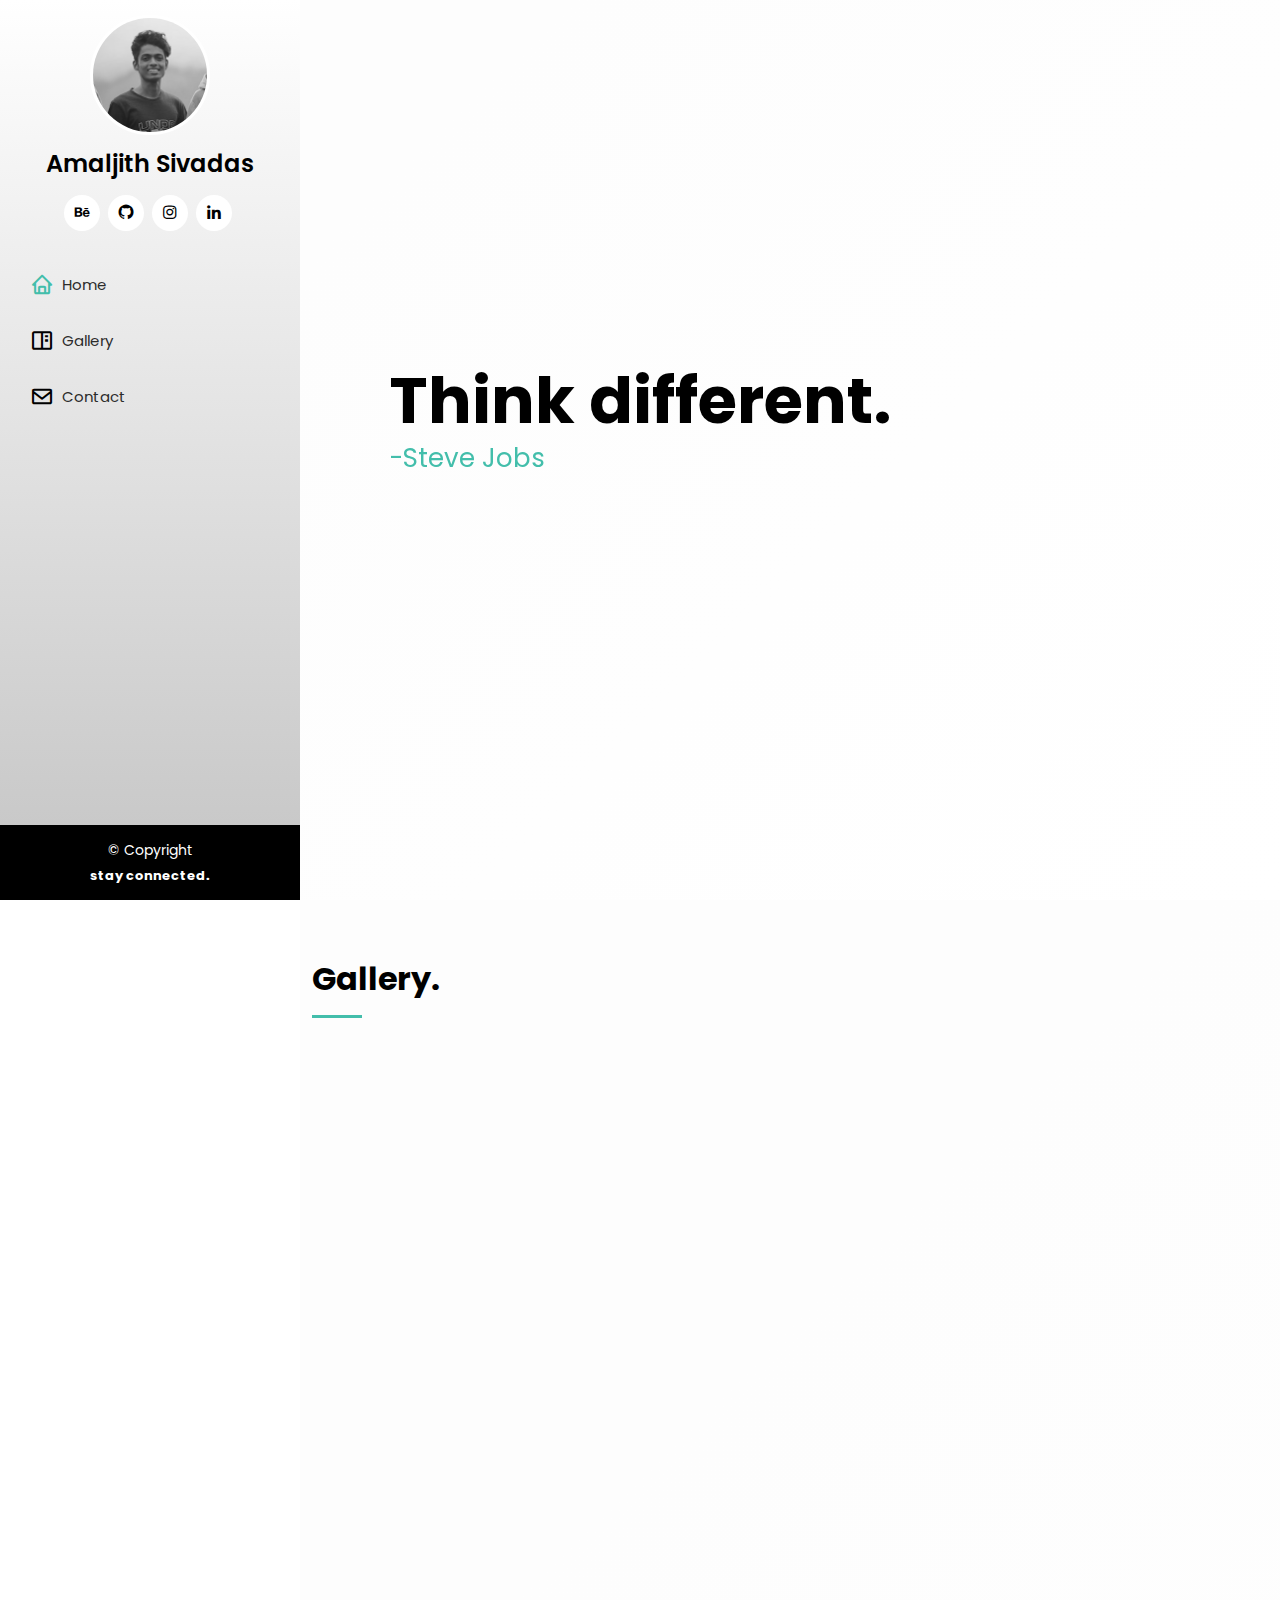
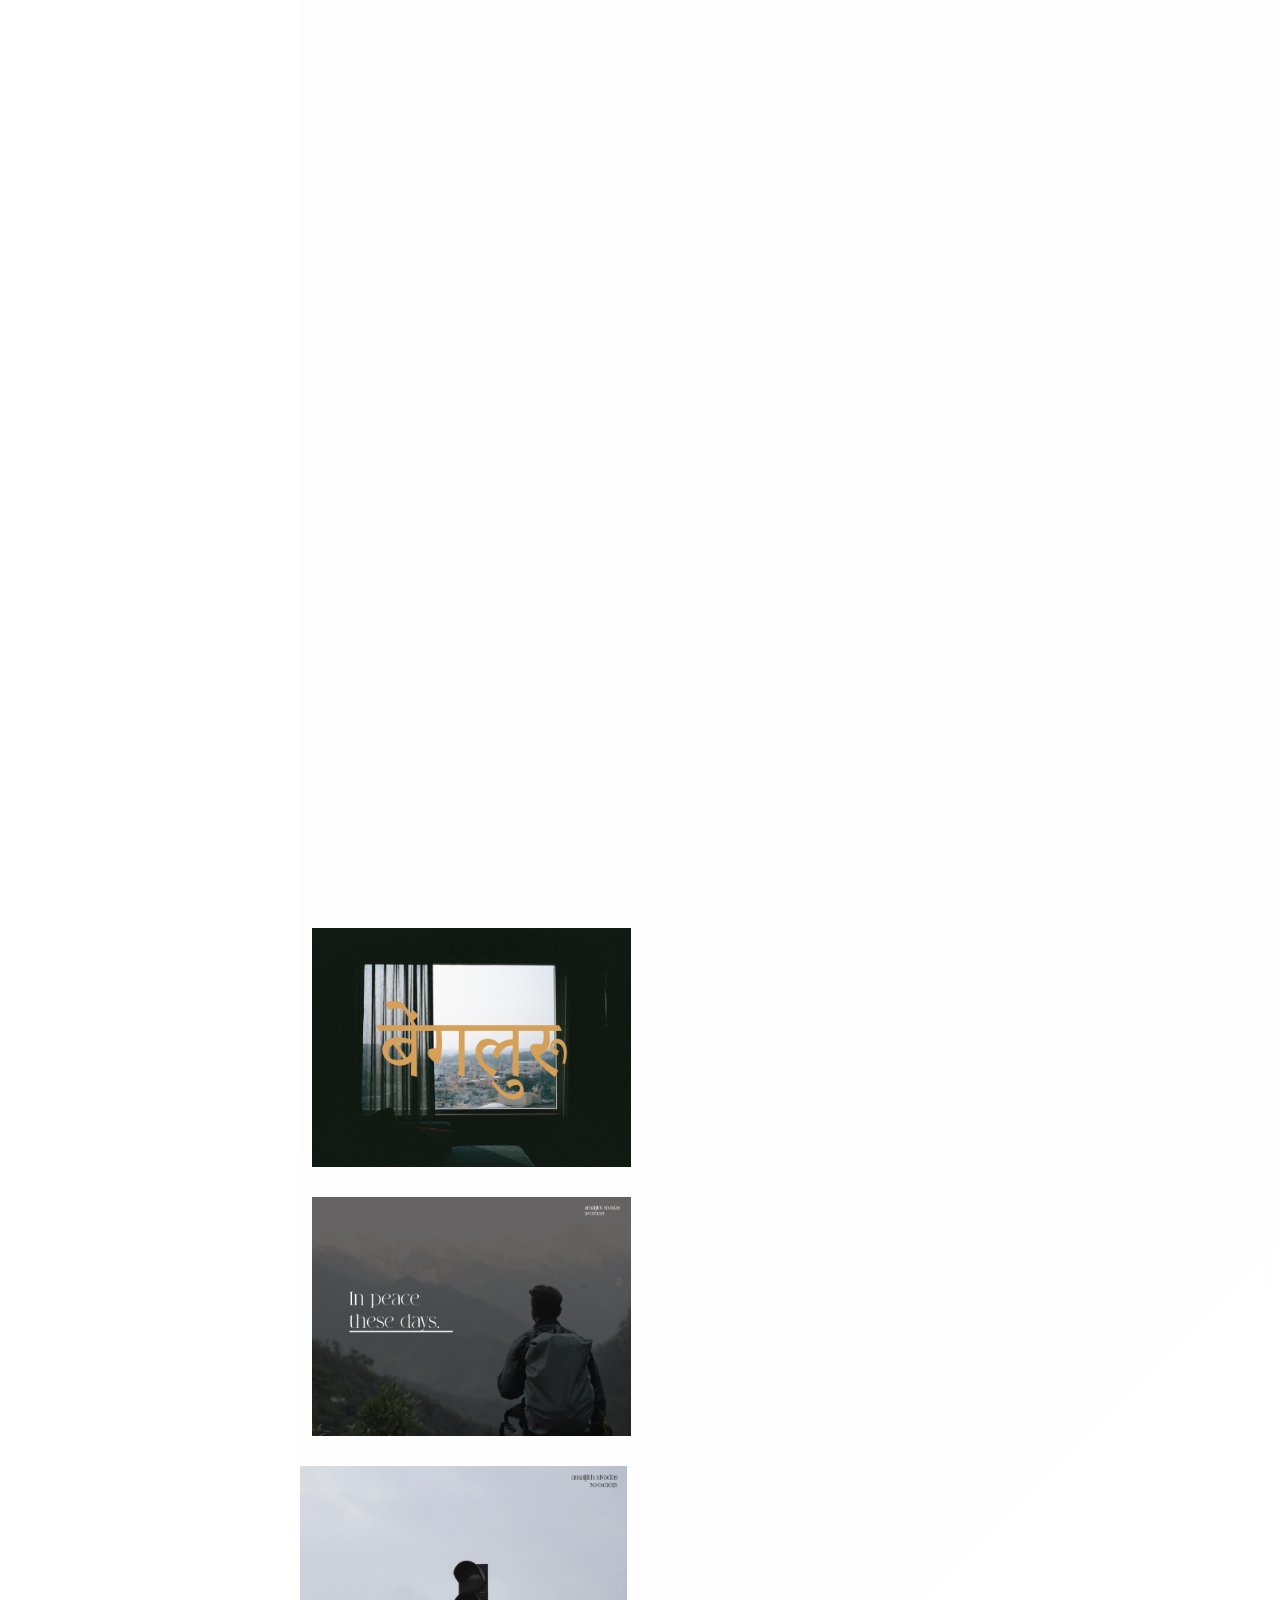
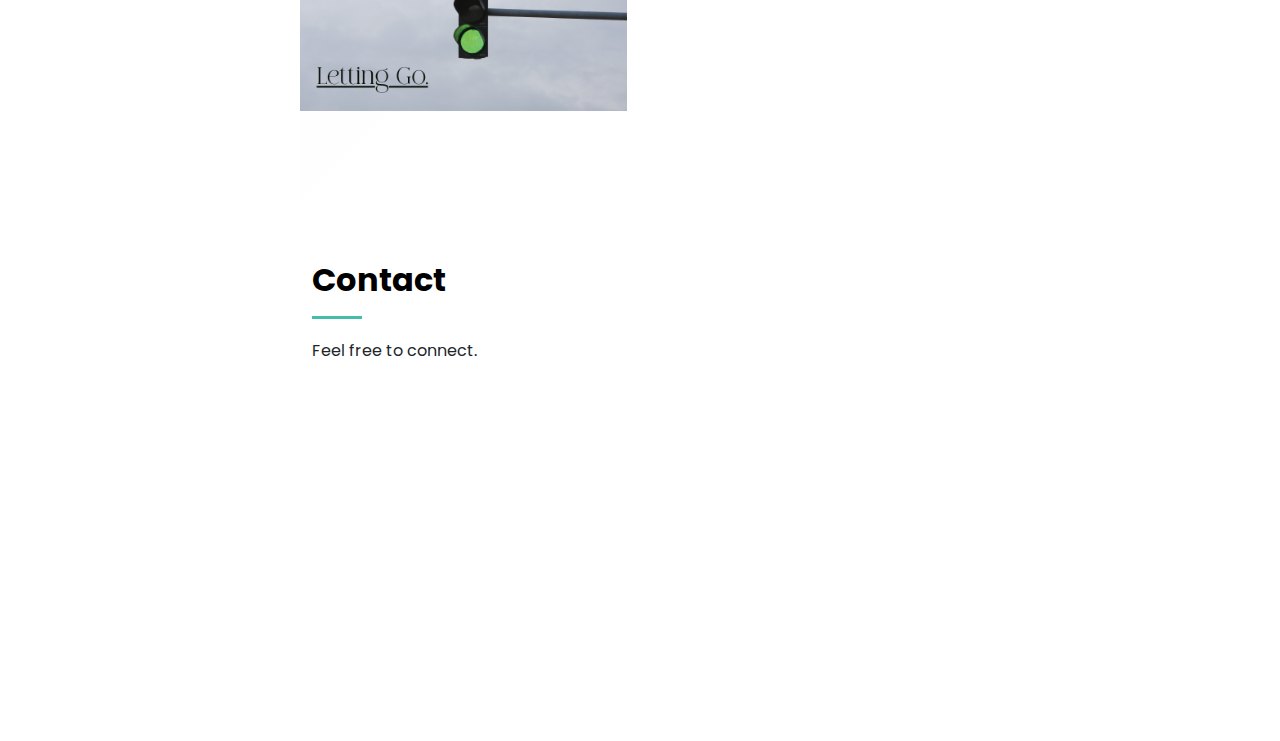
==== index.html @ 7b2445a6 "blog 3" ====
<!DOCTYPE html>
<html lang="en">

<head>
  <meta charset="utf-8">
  <meta content="width=device-width, initial-scale=1.0" name="viewport">

  <title>Amaljith sivadas-Online gallery</title>
  <meta content="" name="description">
  <meta content="" name="keywords">

  <!-- Favicons -->
  <link rel="shortcut icon" href="assets/img/favicon.png" type="image/x-icon">
  <link href="assets/img/favicon.png" rel="icon">
  <link href="assets/img/apple-touch-icon.png" rel="apple-touch-icon">
  <link rel="canonical" href="https://example.com/blog/first-blog" />
  <!-- Google Fonts -->
  <link href="https://fonts.googleapis.com/css?family=Open+Sans:300,300i,400,400i,600,600i,700,700i|Raleway:300,300i,400,400i,500,500i,600,600i,700,700i|Poppins:300,300i,400,400i,500,500i,600,600i,700,700i" rel="stylesheet">

  <!-- Vendor CSS Files -->
  <link href="assets/vendor/aos/aos.css" rel="stylesheet">
  <link href="assets/vendor/bootstrap/css/bootstrap.min.css" rel="stylesheet">
  <link href="assets/vendor/bootstrap-icons/bootstrap-icons.css" rel="stylesheet">
  <link href="assets/vendor/boxicons/css/boxicons.min.css" rel="stylesheet">
  <link href="assets/vendor/glightbox/css/glightbox.min.css" rel="stylesheet">
  <link href="assets/vendor/swiper/swiper-bundle.min.css" rel="stylesheet">

  <!-- Template Main CSS File -->
  <link href="assets/css/style.css" rel="stylesheet">

</head>

<body>

  <!-- ======= Mobile nav toggle button ======= -->
  <i class="bi bi-list mobile-nav-toggle d-xl-none"></i>

  <!-- ======= Header ======= -->
  <header id="header">
    <div class="d-flex flex-column">

      <div class="profile">
        <img src="assets/img/profile-img.jpg" alt="" class="img-fluid rounded-circle">
        <h1 class="text-light"><a href="index.html">Amaljith Sivadas</a></h1>
        <div class="social-links mt-3 text-center">
          <a href="https://www.behance.net/amaljithsivadas1" class="twitter"><i class="bx bxl-behance"></i></a>
          <a href="https://github.com/amaljithsivadas01" class="facebook"><i class="bx bxl-github"></i></a>
          <a href="https://instagram.com/amaljith.sivadas?igshid=YmMyMTA2M2Y=" class="instagram"><i class="bx bxl-instagram"></i></a>
          <a href="https://www.linkedin.com/in/amaljith-sivadas-126ab224b" class="linkedin"><i class="bx bxl-linkedin"></i></a>
        </div>
      </div>

      <nav id="navbar" class="nav-menu navbar">
        <ul>
          <li><a href="#hero" class="nav-link scrollto active"><i class="bx bx-home"></i> <span>Home</span></a></li>
          <li><a href="#portfolio" class="nav-link scrollto"><i class="bx bx-book-content"></i> <span>Gallery</span></a></li>
          <li><a href="#contact" class="nav-link scrollto"><i class="bx bx-envelope"></i> <span>Contact</span></a></li>
        </ul>
      </nav><!-- .nav-menu -->
    </div>
  </header><!-- End Header -->

  <!-- ======= Hero Section ======= -->
  <section id="hero" class="d-flex flex-column justify-content-center align-items-center">
    <div class="hero-container" data-aos="fade-in">
      <h1>Think different.</h1>
        <p>-Steve Jobs</p>
    </div>
  </section><!-- End Hero -->

  <main id="main">
<!-- ======= Portfolio Section ======= -->
    <section id="portfolio" class="portfolio section-bg">
      <div class="container">

        <div class="section-title">
          <h2>Gallery.</h2>
        </div>

        <div class="row" data-aos="fade-up">
          <div class="col-lg-12 d-flex justify-content-center">
            <ul id="portfolio-flters">
              <li data-filter="*" class="filter-active">all</li>
              <li data-filter=".filter-app">illustrations</li>
              <li data-filter=".filter-card">blogs</li>
              <li data-filter=".filter-web">others</li>
            </ul>
          </div>
        </div>

      

        <div class="row portfolio-container" data-aos="fade-up" data-aos-delay="100">

          <H6 class="col-lg-4 col-md-6 portfolio-item filter-app" data-aos="fade-up">ART WORKS.</H6>

          <div class="col-lg-4 col-md-6 portfolio-item filter-app">
            <div class="portfolio-wrap" title="Athira">
              <img src="assets/img/portfolio/Artboard 1.png"  class="img-fluid" alt="">
              <div class="portfolio-links">
                <a href="assets/img/portfolio/Artboard 1.png" data-gallery="portfolioGallery" class="portfolio-lightbox" title="Athira"><i class="bx bx-plus"></i></a>
                <a href="https://www.behance.net/gallery/171027061/Stroke-illustrations-Adobe-fresco" title="More Details"><i class="bx bxl-behance"></i></a>
              </div>
            </div>
          </div>

          <div class="col-lg-4 col-md-6 portfolio-item filter-app">
            <div class="portfolio-wrap" title="Anjali">
              <img src="assets/img/portfolio/Artboard 2.png" class="img-fluid" alt="">
              <div class="portfolio-links">
                <a href="assets/img/portfolio/Artboard 2.png" data-gallery="portfolioGallery" class="portfolio-lightbox" title="Anjali"><i class="bx bx-plus"></i></a>
                <a href="https://www.behance.net/gallery/171027061/Stroke-illustrations-Adobe-fresco" title="More Details"><i class="bx bxl-behance"></i></a>
              </div>
            </div>
          </div>

          <div class="col-lg-4 col-md-6 portfolio-item filter-app">
            <div class="portfolio-wrap" title="snowhite">
              <img src="assets/img/portfolio/Artboard 3.png" class="img-fluid" alt="">
              <div class="portfolio-links">
                <a href="assets/img/portfolio/Artboard 3.png" data-gallery="portfolioGallery" class="portfolio-lightbox" title="snowhite"><i class="bx bx-plus"></i></a>
                <a href="https://www.behance.net/gallery/171027061/Stroke-illustrations-Adobe-fresco" title="More Details"><i class="bx bxl-behance"></i></a>
              </div>
            </div>
          </div>

          <div class="col-lg-4 col-md-6 portfolio-item filter-app">
            <div class="portfolio-wrap" title="dancer">
              <img src="assets/img/portfolio/Artboard 4.png" class="img-fluid" alt="">
              <div class="portfolio-links">
                <a href="assets/img/portfolio/Artboard 4.png" data-gallery="portfolioGallery" class="portfolio-lightbox" title="dancer"><i class="bx bx-plus"></i></a>
                <a href="https://www.behance.net/gallery/171027061/Stroke-illustrations-Adobe-fresco" title="More Details"><i class="bx bxl-behance"></i></a>
              </div>
            </div>
          </div>

          <div class="col-lg-4 col-md-6 portfolio-item filter-app">
            <div class="portfolio-wrap" title="natyakala">
              <img src="assets/img/portfolio/Artboard 5.png" class="img-fluid" alt="">
              <div class="portfolio-links">
                <a href="assets/img/portfolio/Artboard 5.png" data-gallery="portfolioGallery" class="portfolio-lightbox" title="natyakala"><i class="bx bx-plus"></i></a>
                <a href="https://www.behance.net/gallery/171027061/Stroke-illustrations-Adobe-fresco" title="More Details"><i class="bx bxl-behance"></i></a>
              </div>
            </div>
          </div>

          <div class="col-lg-4 col-md-6 portfolio-item filter-app">
            <div class="portfolio-wrap" title="rapunzel">
              <img src="assets/img/portfolio/Artboard 6.png" class="img-fluid" alt="">
              <div class="portfolio-links">
                <a href="assets/img/portfolio/Artboard 6.png" data-gallery="portfolioGallery" class="portfolio-lightbox" title="rapunzel"><i class="bx bx-plus"></i></a>
                <a href="https://www.behance.net/gallery/171027061/Stroke-illustrations-Adobe-fresco" title="More Details"><i class="bx bxl-behance"></i></a>
              </div>
            </div>
          </div>

          <div class="col-lg-4 col-md-6 portfolio-item filter-app">
            <div class="portfolio-wrap" title="Amma">
              <img src="assets/img/portfolio/Artboard 7.png" class="img-fluid" alt="">
              <div class="portfolio-links">
                <a href="assets/img/portfolio/Artboard 7.png" data-gallery="portfolioGallery" class="portfolio-lightbox" title="Amma"><i class="bx bx-plus"></i></a>
                <a href="https://www.behance.net/gallery/171027061/Stroke-illustrations-Adobe-fresco" title="More Details"><i class="bx bxl-behance"></i></a>
              </div>
            </div>
          </div>

          <div class="col-lg-4 col-md-6 portfolio-item filter-app">
            <div class="portfolio-wrap" title="indhu">
              <img src="assets/img/portfolio/Artboard 8.png" class="img-fluid" alt="">
              <div class="portfolio-links">
                <a href="assets/img/portfolio/Artboard 8.png" data-gallery="portfolioGallery" class="portfolio-lightbox" title="indhu"><i class="bx bx-plus"></i></a>
                <a href="https://www.behance.net/gallery/171027061/Stroke-illustrations-Adobe-fresco" title="More Details"><i class="bx bxl-behance"></i></a>
              </div>
            </div>
          </div>

          <div class="col-lg-4 col-md-6 portfolio-item filter-app">
            <div class="portfolio-wrap" title="shradha">
              <img src="assets/img/portfolio/Artboard 9.png" class="img-fluid" alt="">
              <div class="portfolio-links">
                <a href="assets/img/portfolio/Artboard 9.png" data-gallery="portfolioGallery" class="portfolio-lightbox" title="shradha"><i class="bx bx-plus"></i></a>
                <a href="https://www.behance.net/gallery/171027061/Stroke-illustrations-Adobe-fresco" title="More Details"><i class="bx bxl-behance"></i></a>
              </div>
            </div>
          </div>

          <div class="col-lg-4 col-md-6 portfolio-item filter-app">
            <div class="portfolio-wrap" title="shyamala & hareendran">
              <img src="assets/img/portfolio/Artboard 10.png" class="img-fluid" alt="">
              <div class="portfolio-links">
                <a href="assets/img/portfolio/Artboard 10.png" data-gallery="portfolioGallery" class="portfolio-lightbox" title="shyamala & hareendran"><i class="bx bx-plus"></i></a>
                <a href="https://www.behance.net/gallery/171027061/Stroke-illustrations-Adobe-fresco" title="More Details"><i class="bx bxl-behance"></i></a>
              </div>
            </div>
          </div>

          <div class="col-lg-4 col-md-6 portfolio-item filter-app">
            <div class="portfolio-wrap"  title="Niharika">
              <img src="assets/img/portfolio/Artboard 11.png" class="img-fluid" alt="">
              <div class="portfolio-links">
                <a href="assets/img/portfolio/Artboard 11.png" data-gallery="portfolioGallery" class="portfolio-lightbox" title="Niharika"><i class="bx bx-plus"></i></a>
                <a href="https://www.behance.net/gallery/171027061/Stroke-illustrations-Adobe-fresco" title="More Details"><i class="bx bxl-behance"></i></a>
              </div>
            </div>
          </div>

          <div class="col-lg-4 col-md-6 portfolio-item filter-app">
            <div class="portfolio-wrap"  title="Krishnendhu">
              <img src="assets/img/portfolio/Artboard 12.png" class="img-fluid" alt="">
              <div class="portfolio-links">
                <a href="assets/img/portfolio/Artboard 12.png" data-gallery="portfolioGallery" class="portfolio-lightbox" title="Krishnendhu"><i class="bx bx-plus"></i></a>
                <a href="https://www.behance.net/gallery/171027061/Stroke-illustrations-Adobe-fresco" title="More Details"><i class="bx bxl-behance"></i></a>
              </div>
            </div>
          </div>


          <div class="col-lg-4 col-md-6 portfolio-item filter-app">
            <div class="portfolio-wrap" title="Athira">
              <img src="assets/img/portfolio/Artboard 13.png" class="img-fluid" alt="">
              <div class="portfolio-links">
                <a href="assets/img/portfolio/Artboard 13.png" data-gallery="portfolioGallery" class="portfolio-lightbox" title="Athira"><i class="bx bx-plus"></i></a>
                <a href="https://www.behance.net/gallery/171027061/Stroke-illustrations-Adobe-fresco" title="More Details"><i class="bx bxl-behance"></i></a>
              </div>
            </div>
          </div>

          <div class="col-lg-4 col-md-6 portfolio-item filter-app">
            <div class="portfolio-wrap" title="Elsa & olaf">
              <img src="assets/img/portfolio/Artboard 14.png" class="img-fluid" alt="">
              <div class="portfolio-links">
                <a href="assets/img/portfolio/Artboard 14.png" data-gallery="portfolioGallery" class="portfolio-lightbox" title="Elsa & olaf"><i class="bx bx-plus"></i></a>
                <a href="https://www.behance.net/gallery/171027061/Stroke-illustrations-Adobe-fresco" title="More Details"><i class="bx bxl-behance"></i></a>
              </div>
            </div>
          </div>

          <div class="col-lg-4 col-md-6 portfolio-item filter-app">
            <div class="portfolio-wrap" title="Dancer">
              <img src="assets/img/portfolio/Artboard 16.png" class="img-fluid" alt="">
              <div class="portfolio-links">
                <a href="assets/img/portfolio/Artboard 16.png" data-gallery="portfolioGallery" class="portfolio-lightbox" title="Dancer"><i class="bx bx-plus"></i></a>
                <a href="https://www.behance.net/gallery/171027061/Stroke-illustrations-Adobe-fresco" title="More Details"><i class="bx bxl-behance"></i></a>
              </div>
            </div>
          </div>
        </div>
        <H6 class="col-lg-4 col-md-6 portfolio-item filter-card"  data-aos="fade-up">BLOGS.</H6>
        <div class="col-lg-4 col-md-6 portfolio-item filter-card">
          <div class="portfolio-wrap" title="Bengaluru.">
            <img src="assets/img/blog thumbnail/bangalore blog.png" class="img-fluid" alt="">
            <div class="portfolio-links">
              <a href="assets/img/blog thumbnail/bangalore blog.png" data-gallery="portfolioGallery" class="portfolio-lightbox" title="Bengaluru."><i class="bx bx-plus"></i></a>
              <a href="./encrypted" title="More Details"><i class="bx bxl-book"></i>read</a>
            </div>
          </div>
        </div>

        <div class="col-lg-4 col-md-6 portfolio-item filter-card">
          <div class="portfolio-wrap" title="In peace these days.">
            <img src="assets/img/blog thumbnail/blog-2.png" class="img-fluid" alt="">
            <div class="portfolio-links">
              <a href="assets/img/blog thumbnail/blog-2.png" data-gallery="portfolioGallery" class="portfolio-lightbox" title="In peace these days."><i class="bx bx-plus"></i></a>
              <a href="./encrypted" title="More Details"><i class="bx bxl-book"></i>read</a>
            </div>
          </div>
        </div>

      </div>
      <div class="col-lg-4 col-md-6 portfolio-item filter-card">
        <div class="portfolio-wrap" title="Letting Go.">
          <img src="assets/img/blog thumbnail/BLOG 3.png" class="img-fluid" alt="">
          <div class="portfolio-links">
            <a href="assets/img/blog thumbnail/BLOG 3.png" data-gallery="portfolioGallery" class="portfolio-lightbox" title="Letting Go."><i class="bx bx-plus"></i></a>
            <a href="./encrypted" title="More Details"><i class="bx bxl-book"></i>read</a>
          </div>
        </div>
      </div>

    </div>
    </section><!-- End Portfolio Section -->


       
    <!-- ======= Resume Section ======= 
    <section id="resume" class="portfolio section-bg">
      <div class="container">

        <div class="section-title">
          <h2>Resume</h2>
          <div><p><span ></span><a title="download resume" href="assets/portfolio-resume .pdf" download="amaljith">Download</a></p></div>
    </section>End Resume Section -->

<!-- ======= Contact Section ======= -->
    <section id="contact" class="section-title">
      <div class="container">

        <div class="section-title">
          <h2>Contact</h2>
          <p>Feel free to connect.</p>
        </div>

        <div class="row" data-aos="fade-in">

          <div class="col-lg-5 d-flex align-items-stretch">
            <div class="info">
              <div class="address">
                <i class="bi bi-geo-alt  icon"></i>
                <h4>Location:</h4>
                <p>India</p>
              </div>

              <div class="email">
                <i class="bi bi-envelope icon"></i>
                <h4>Email:</h4>
               <p> <a href="mailto:info.amlostudios@gmail.com">info.amlostudios@gmail.com</a></p>
              </div>

              <div class="phone">
                <i class="bi bi-phone icon"></i>
                <h4>Call:</h4>
                <p><a href="tel:+91 7907326523">+91 7907326523</a></p>
              </div>
            </div>

          </div>

      </div>
    </section><!-- End Contact Section -->

  </main><!-- End #main -->

  <!-- ======= Footer ======= -->
  <footer id="footer">
    <div class="container">
      <div class="copyright">
        &copy; Copyright <strong>
      </div>
      <div class="credits">
        stay connected.
      </div>
    </div>
  </footer><!-- End  Footer -->

  <a href="#" class="back-to-top d-flex align-items-center justify-content-center"><i class="bi bi-arrow-up-short"></i></a>

  <!-- JS Files -->
  <script src="assets/vendor/purecounter/purecounter_vanilla.js"></script>
  <script src="assets/vendor/aos/aos.js"></script>
  <script src="assets/vendor/bootstrap/js/bootstrap.bundle.min.js"></script>
  <script src="assets/vendor/glightbox/js/glightbox.min.js"></script>
  <script src="assets/vendor/isotope-layout/isotope.pkgd.min.js"></script>
  <script src="assets/vendor/swiper/swiper-bundle.min.js"></script>
  <script src="assets/vendor/typed.js/typed.min.js"></script>
  <script src="assets/vendor/waypoints/noframework.waypoints.js"></script>

  <!-- Main JS File -->
  <script src="assets/js/main.js"></script>

</body>

</html>
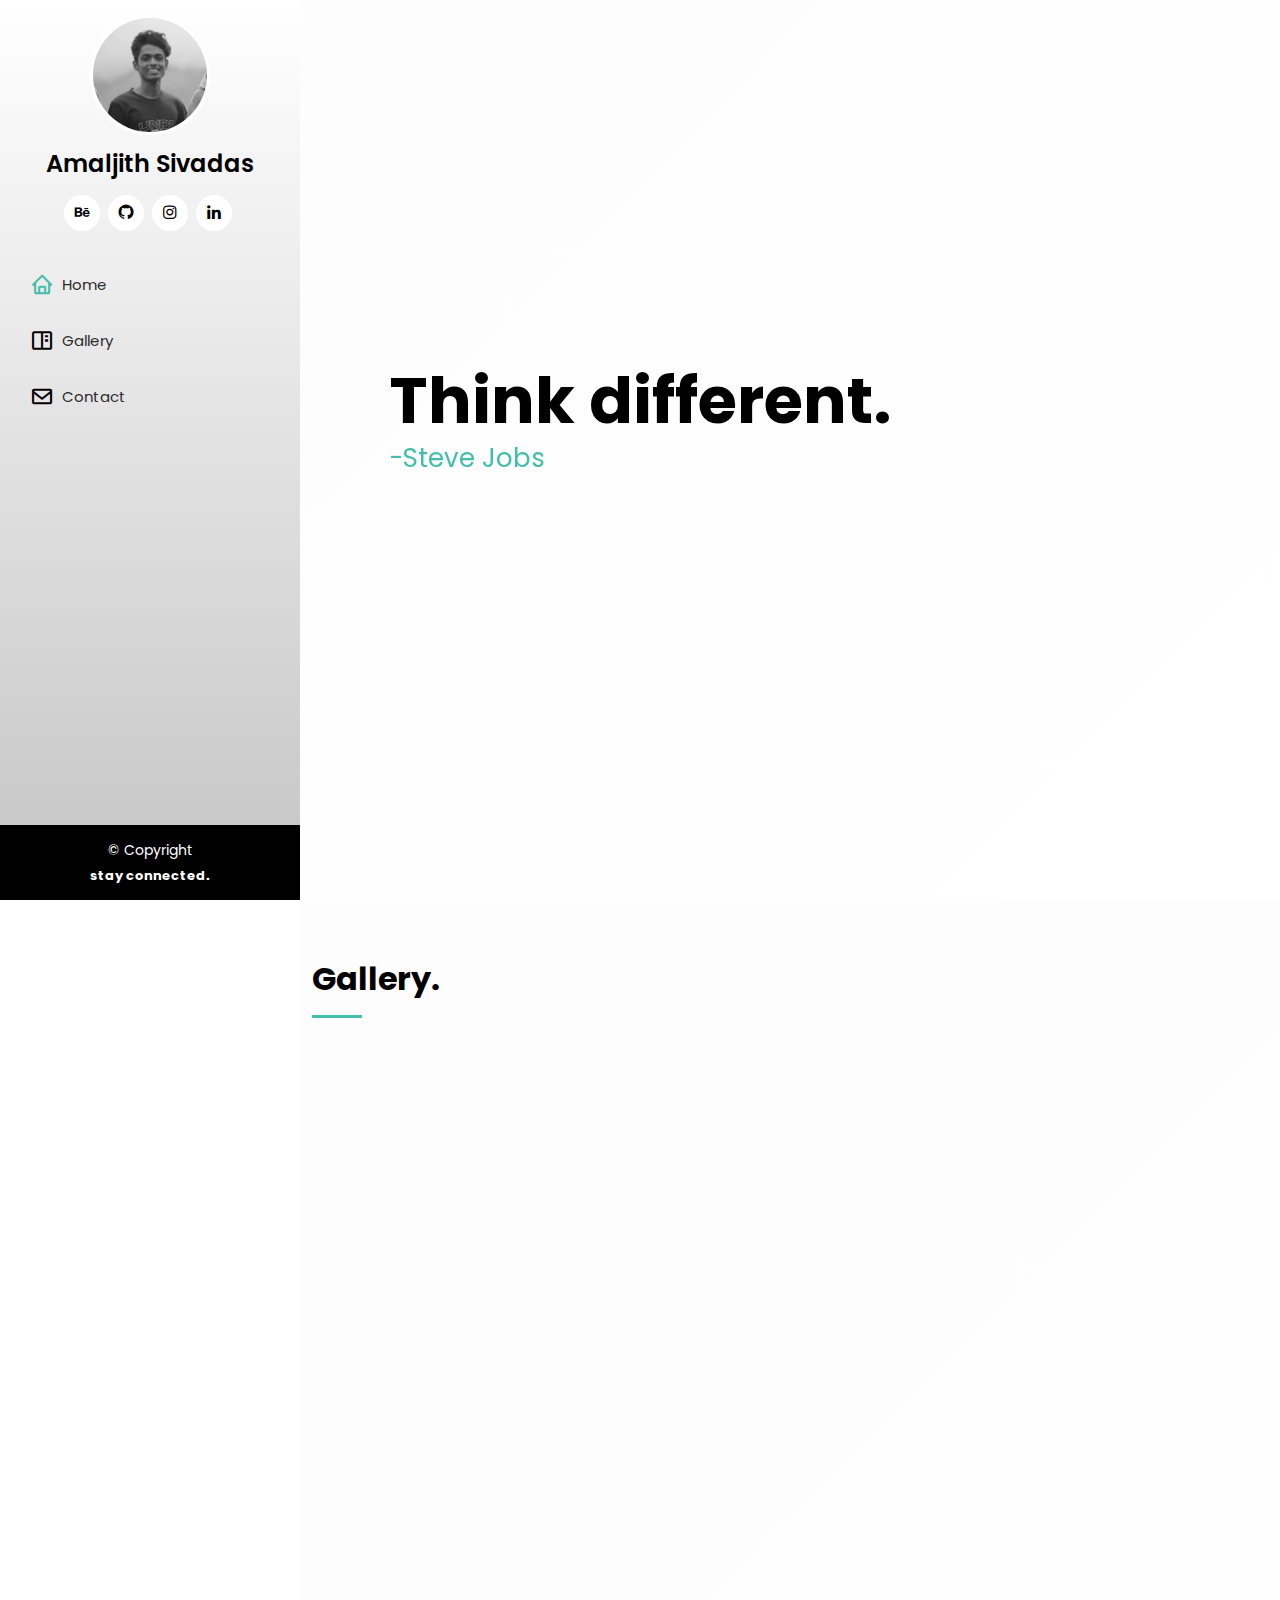
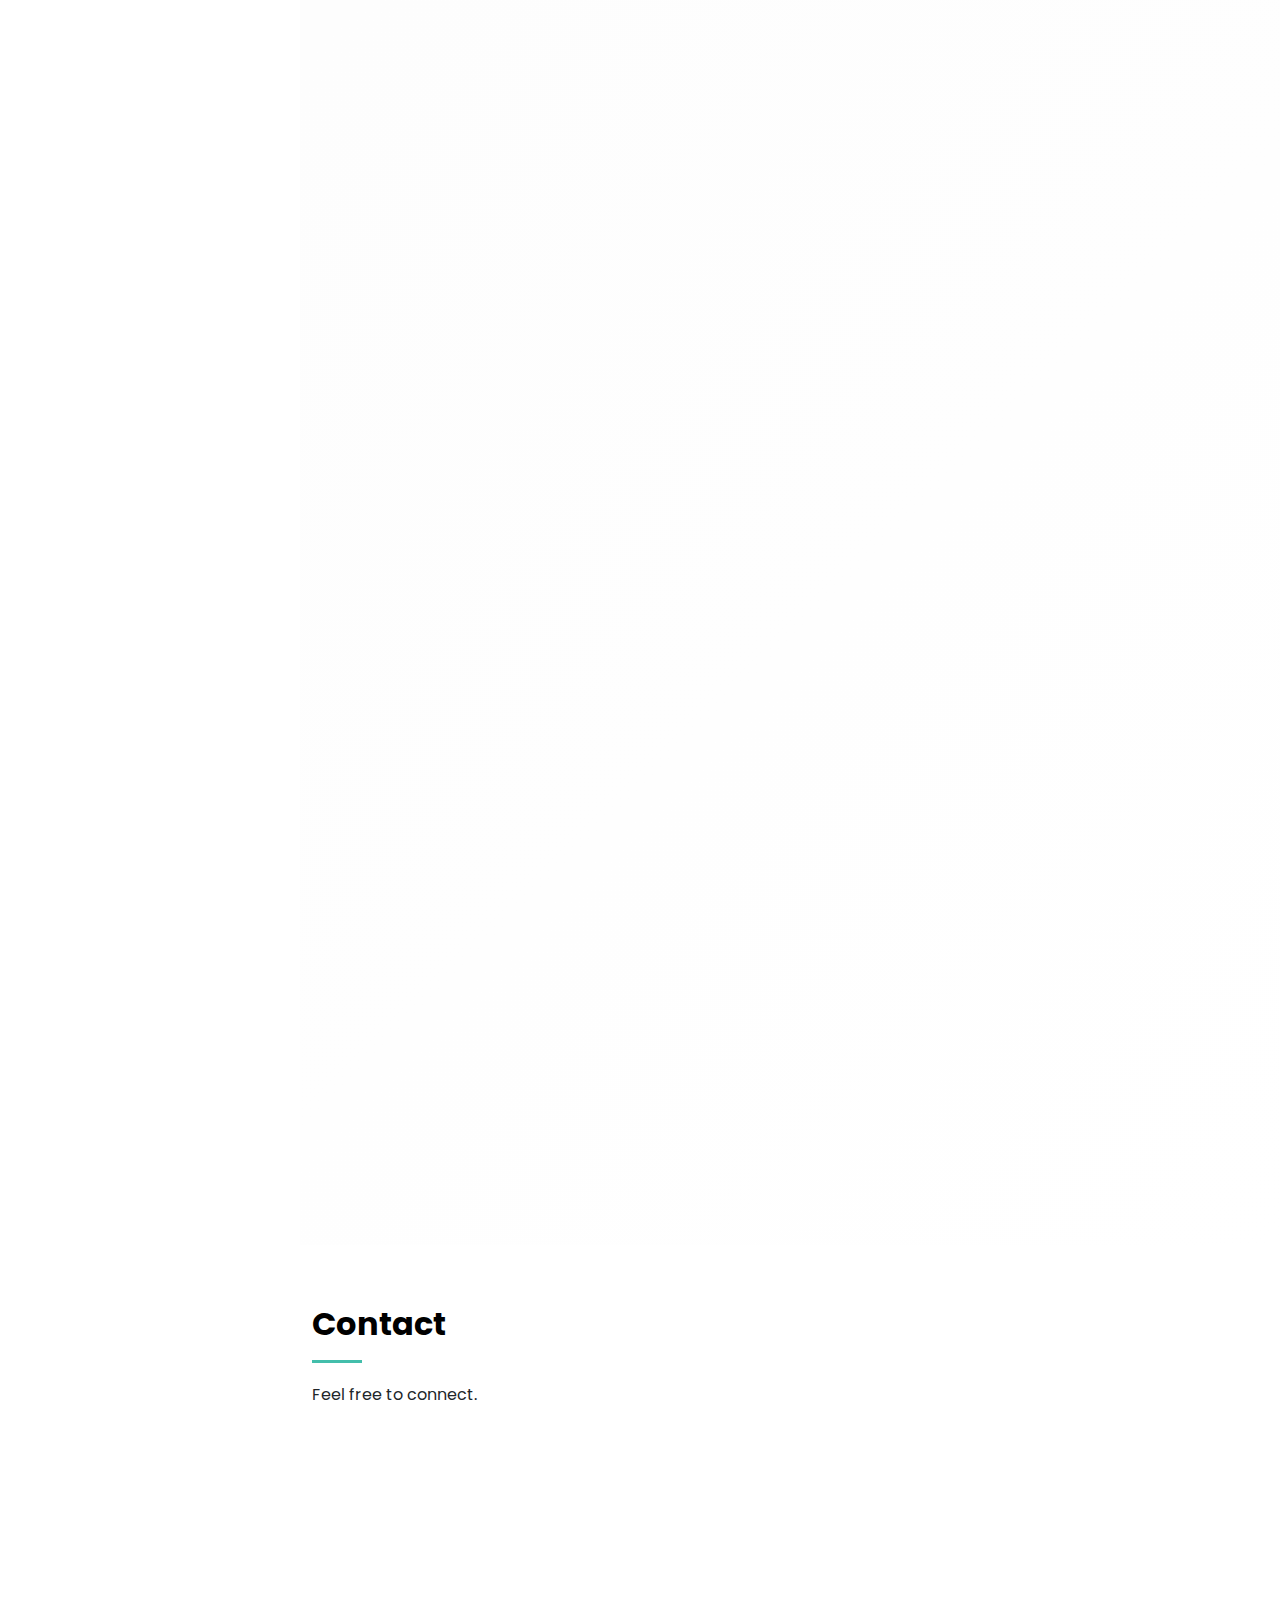
==== commit 3cdef39c: "layout" ====
--- a/index.html
+++ b/index.html
@@ -90,7 +90,7 @@
 
       
 
-        <div class="row portfolio-container" data-aos="fade-up" data-aos-delay="100">
+        <div class="row portfolio-container" data-aos="fade-up" data-aos-delay="90">
 
           <H6 class="col-lg-4 col-md-6 portfolio-item filter-app" data-aos="fade-up">ART WORKS.</H6>
 
@@ -244,9 +244,9 @@
               </div>
             </div>
           </div>
-        </div>
-        <H6 class="col-lg-4 col-md-6 portfolio-item filter-card"  data-aos="fade-up">BLOGS.</H6>
-        <div class="col-lg-4 col-md-6 portfolio-item filter-card">
+        
+         <H6 class="portfolio-item filter-card"  data-aos="fade-up">BLOGS.</H6>
+         <div class="col-lg-4 col-md-6 portfolio-item filter-card">
           <div class="portfolio-wrap" title="Bengaluru.">
             <img src="assets/img/blog thumbnail/bangalore blog.png" class="img-fluid" alt="">
             <div class="portfolio-links">
@@ -254,9 +254,9 @@
               <a href="./encrypted" title="More Details"><i class="bx bxl-book"></i>read</a>
             </div>
           </div>
-        </div>
-
-        <div class="col-lg-4 col-md-6 portfolio-item filter-card">
+         </div>
+
+         <div class="col-lg-4 col-md-6 portfolio-item filter-card">
           <div class="portfolio-wrap" title="In peace these days.">
             <img src="assets/img/blog thumbnail/blog-2.png" class="img-fluid" alt="">
             <div class="portfolio-links">
@@ -264,20 +264,23 @@
               <a href="./encrypted" title="More Details"><i class="bx bxl-book"></i>read</a>
             </div>
           </div>
-        </div>
-
-      </div>
-      <div class="col-lg-4 col-md-6 portfolio-item filter-card">
-        <div class="portfolio-wrap" title="Letting Go.">
+         </div>
+
+         <div class="col-lg-4 col-md-6 portfolio-item filter-card">
+         <div class="portfolio-wrap" title="Letting Go.">
           <img src="assets/img/blog thumbnail/BLOG 3.png" class="img-fluid" alt="">
           <div class="portfolio-links">
             <a href="assets/img/blog thumbnail/BLOG 3.png" data-gallery="portfolioGallery" class="portfolio-lightbox" title="Letting Go."><i class="bx bx-plus"></i></a>
             <a href="./encrypted" title="More Details"><i class="bx bxl-book"></i>read</a>
           </div>
-        </div>
-      </div>
-
-    </div>
+         
+        </div>
+
+    
+   
+
+
+
     </section><!-- End Portfolio Section -->
 
 
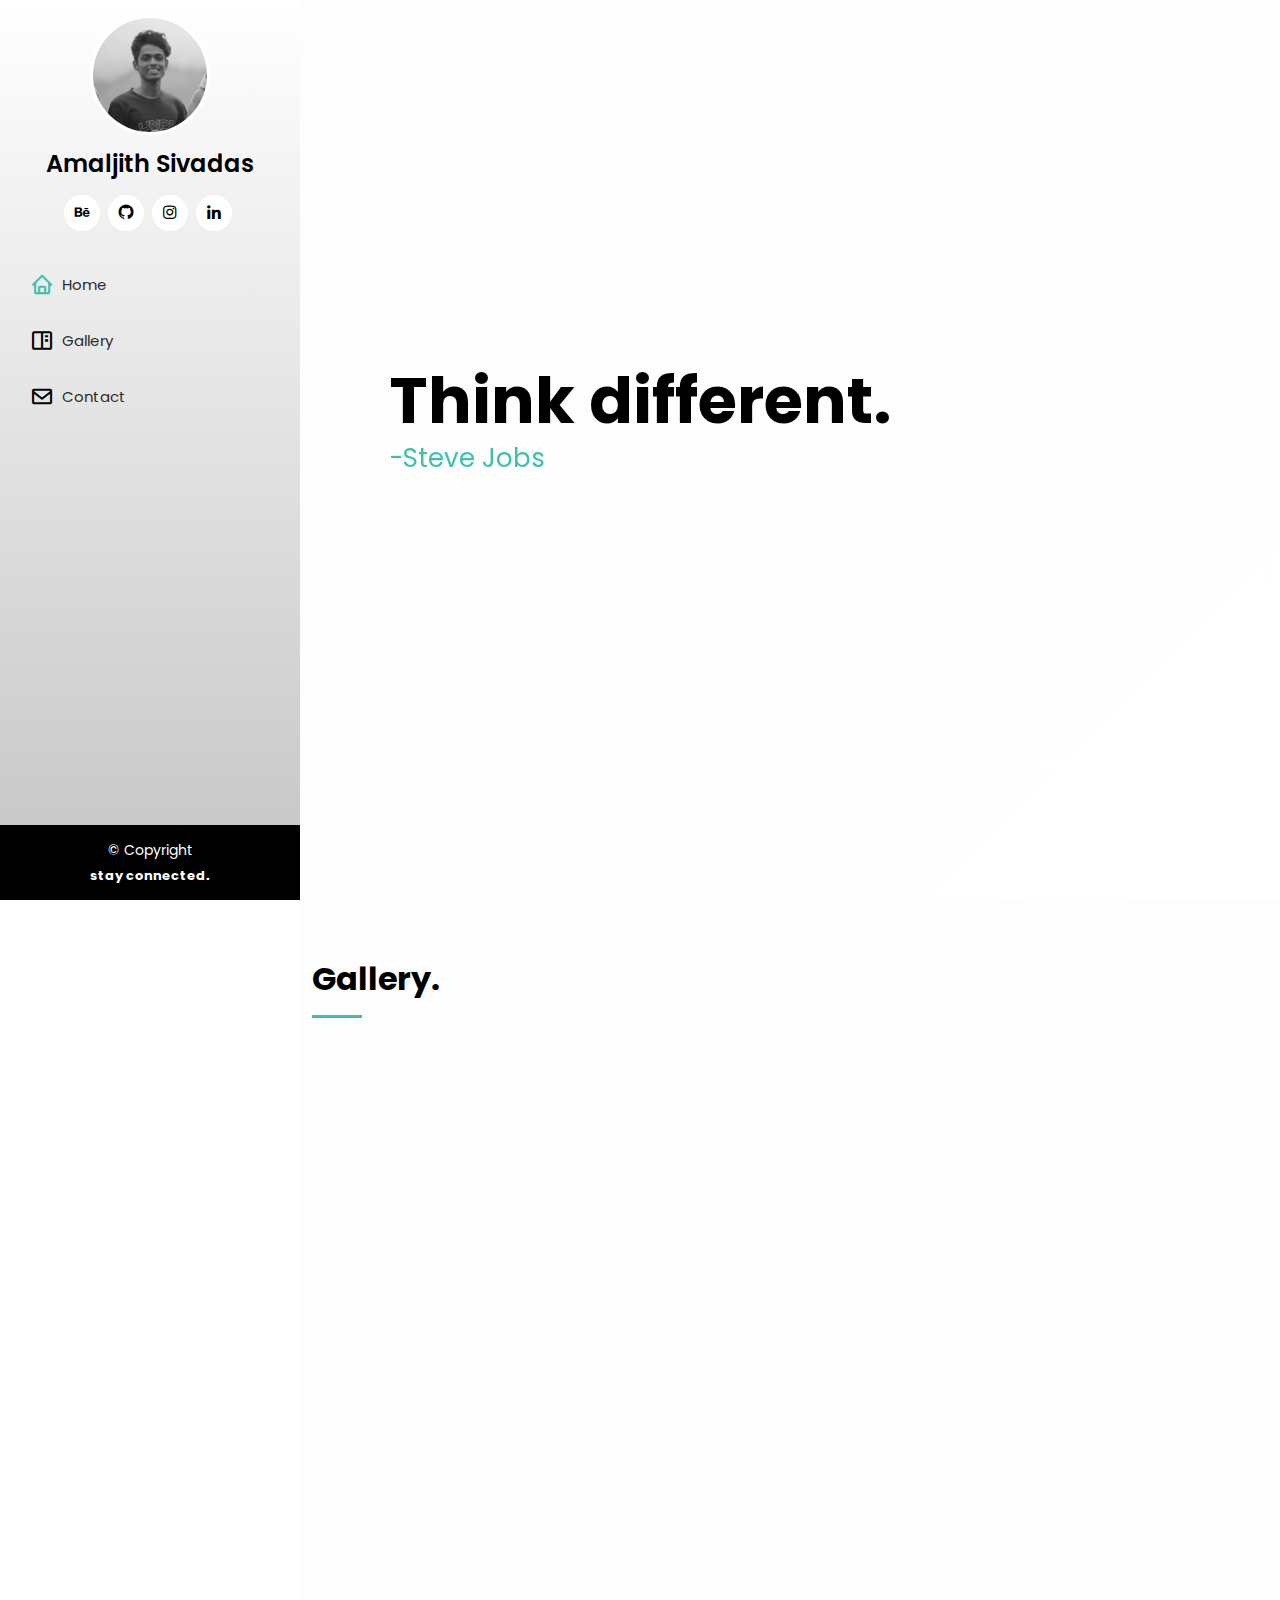
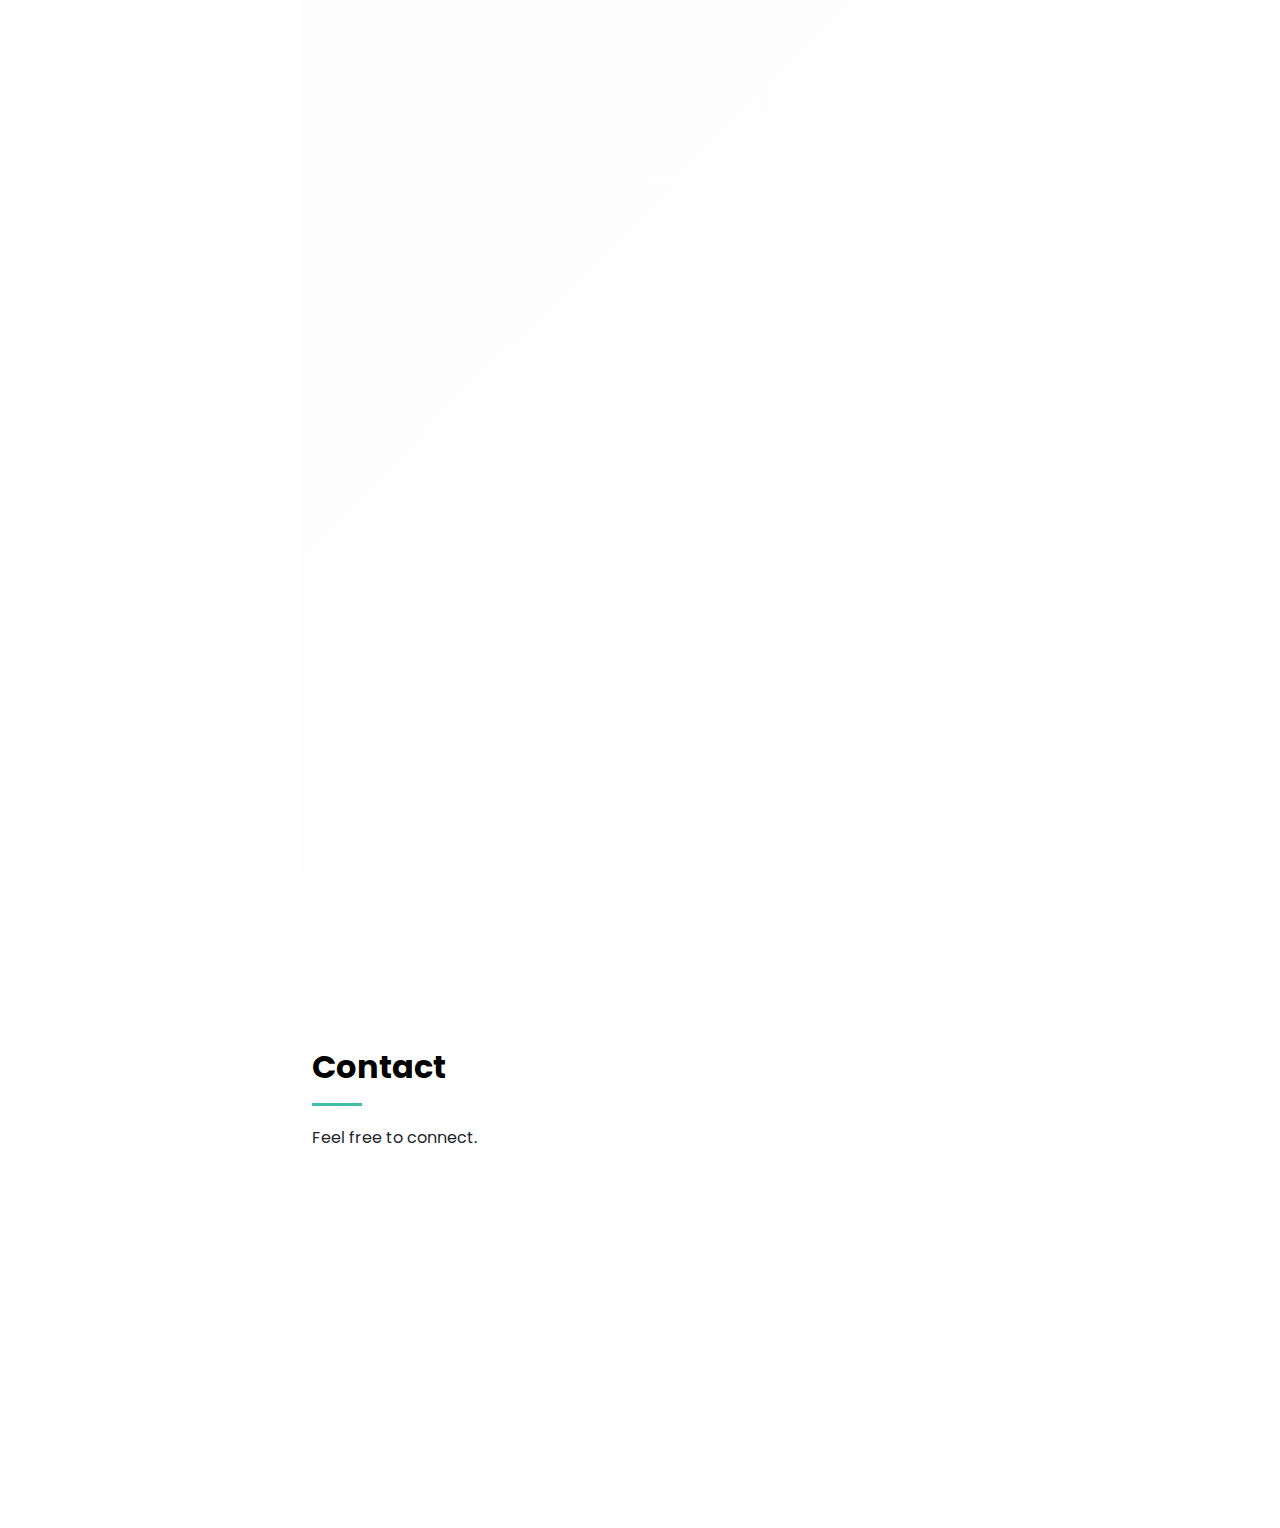
==== commit 08486cdf: "Update index.html" ====
--- a/index.html
+++ b/index.html
@@ -94,7 +94,7 @@
 
           <H6 class="col-lg-4 col-md-6 portfolio-item filter-app" data-aos="fade-up">ART WORKS.</H6>
 
-          <div class="col-lg-4 col-md-6 portfolio-item filter-app">
+         <!-- <div class="col-lg-4 col-md-6 portfolio-item filter-app">
             <div class="portfolio-wrap" title="Athira">
               <img src="assets/img/portfolio/Artboard 1.png"  class="img-fluid" alt="">
               <div class="portfolio-links">
@@ -102,7 +102,7 @@
                 <a href="https://www.behance.net/gallery/171027061/Stroke-illustrations-Adobe-fresco" title="More Details"><i class="bx bxl-behance"></i></a>
               </div>
             </div>
-          </div>
+          </div>-->
 
           <div class="col-lg-4 col-md-6 portfolio-item filter-app">
             <div class="portfolio-wrap" title="Anjali">
@@ -214,7 +214,7 @@
             </div>
           </div>
 
-
+       <!--
           <div class="col-lg-4 col-md-6 portfolio-item filter-app">
             <div class="portfolio-wrap" title="Athira">
               <img src="assets/img/portfolio/Artboard 13.png" class="img-fluid" alt="">
@@ -233,7 +233,7 @@
                 <a href="https://www.behance.net/gallery/171027061/Stroke-illustrations-Adobe-fresco" title="More Details"><i class="bx bxl-behance"></i></a>
               </div>
             </div>
-          </div>
+          </div>-->
 
           <div class="col-lg-4 col-md-6 portfolio-item filter-app">
             <div class="portfolio-wrap" title="Dancer">
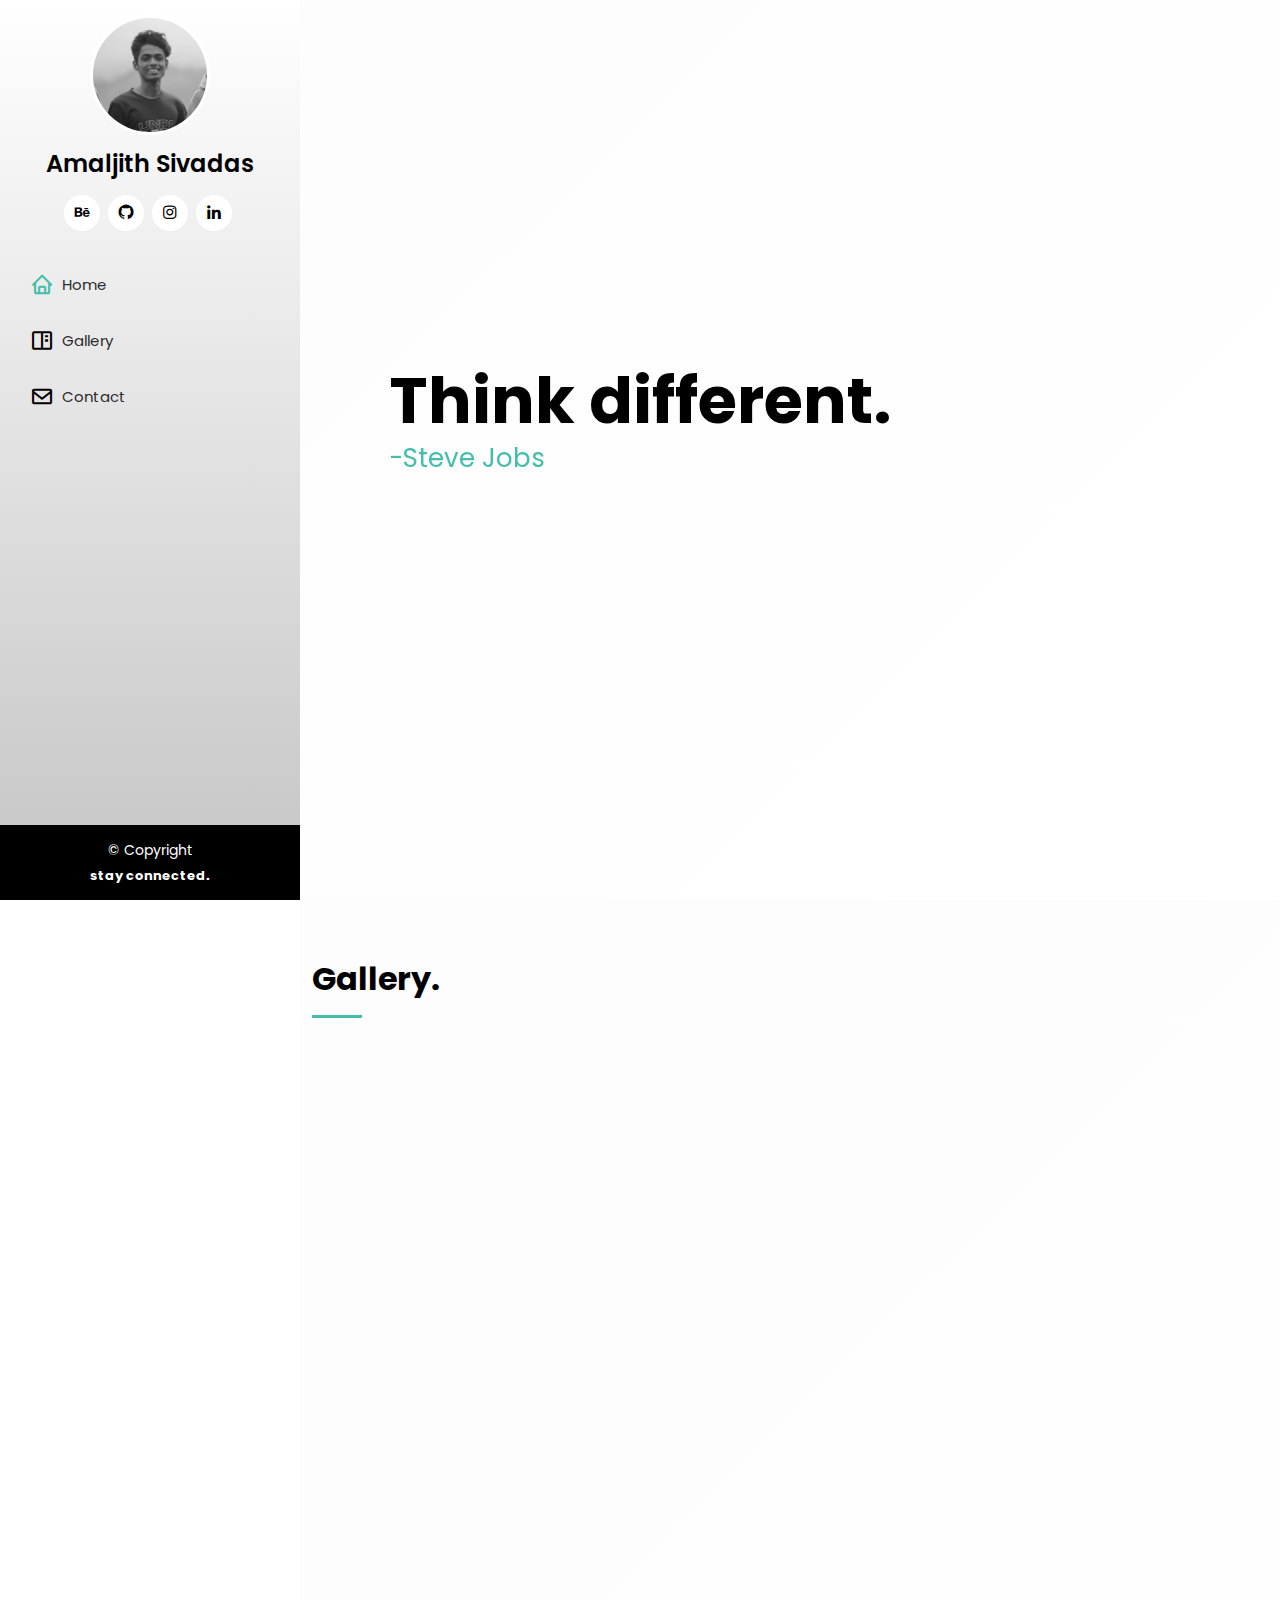
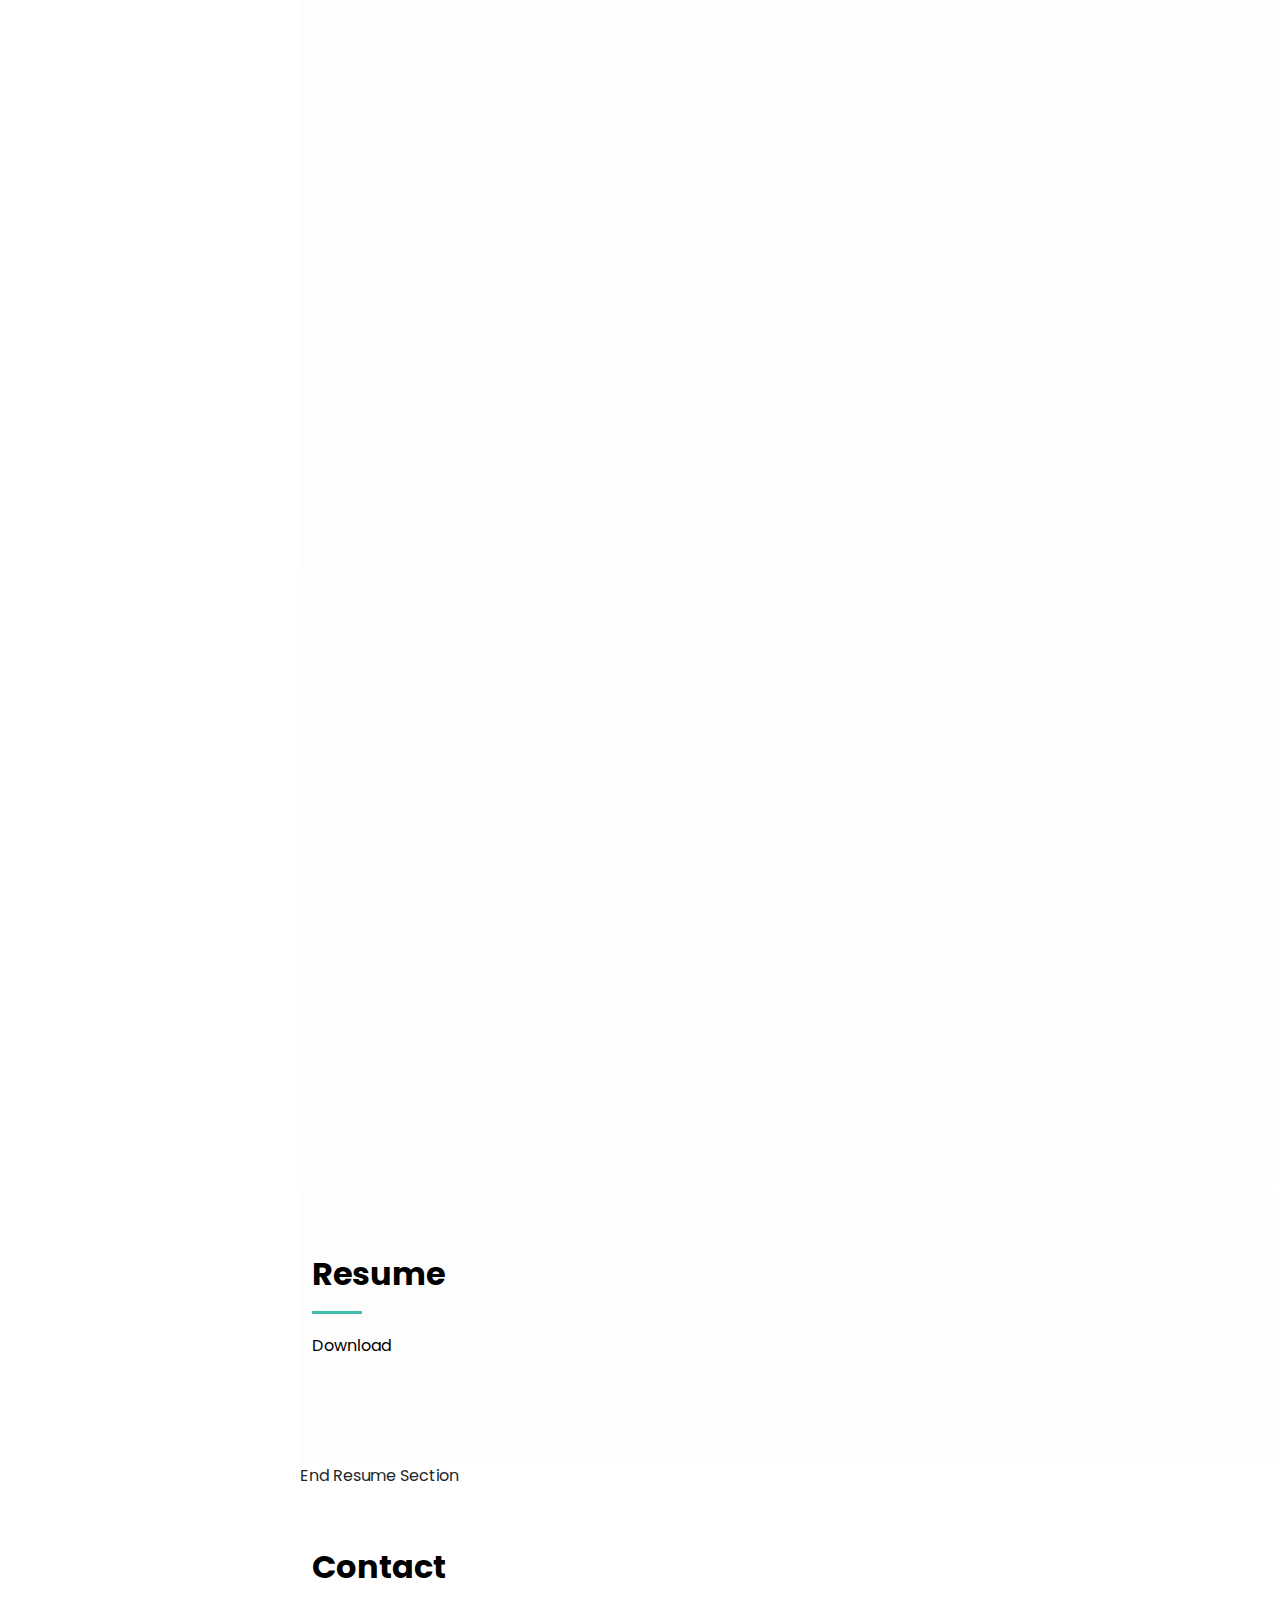
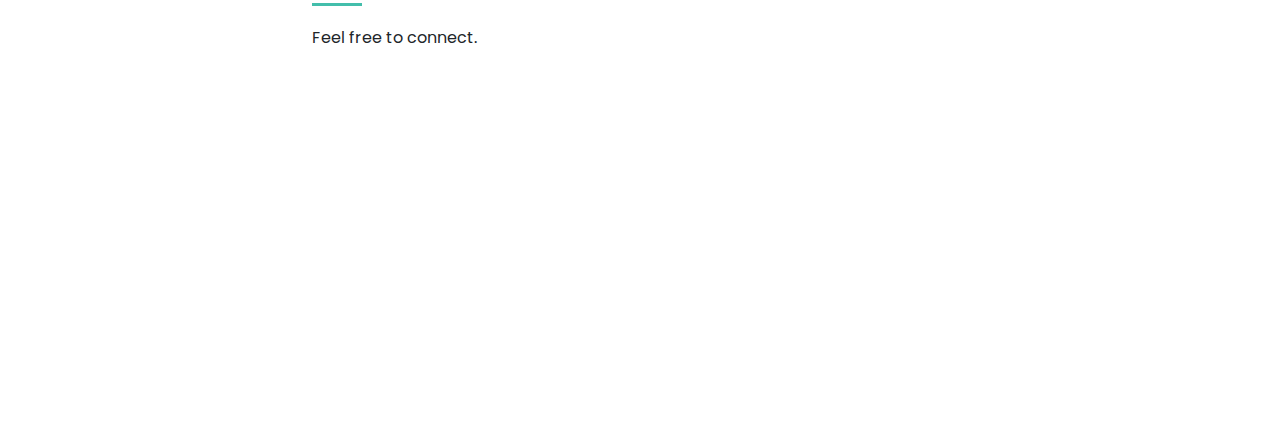
==== commit 46b653f2: "updat" ====
--- a/index.html
+++ b/index.html
@@ -5,7 +5,8 @@
   <meta charset="utf-8">
   <meta content="width=device-width, initial-scale=1.0" name="viewport">
 
-  <title>Amaljith sivadas-Online gallery</title>
+  <title>the happiness propaganda | amaljith sivadas
+  </title>
   <meta content="" name="description">
   <meta content="" name="keywords">
 
@@ -94,7 +95,7 @@
 
           <H6 class="col-lg-4 col-md-6 portfolio-item filter-app" data-aos="fade-up">ART WORKS.</H6>
 
-         <!-- <div class="col-lg-4 col-md-6 portfolio-item filter-app">
+          <div class="col-lg-4 col-md-6 portfolio-item filter-app">
             <div class="portfolio-wrap" title="Athira">
               <img src="assets/img/portfolio/Artboard 1.png"  class="img-fluid" alt="">
               <div class="portfolio-links">
@@ -102,7 +103,7 @@
                 <a href="https://www.behance.net/gallery/171027061/Stroke-illustrations-Adobe-fresco" title="More Details"><i class="bx bxl-behance"></i></a>
               </div>
             </div>
-          </div>-->
+          </div>
 
           <div class="col-lg-4 col-md-6 portfolio-item filter-app">
             <div class="portfolio-wrap" title="Anjali">
@@ -251,17 +252,17 @@
             <img src="assets/img/blog thumbnail/bangalore blog.png" class="img-fluid" alt="">
             <div class="portfolio-links">
               <a href="assets/img/blog thumbnail/bangalore blog.png" data-gallery="portfolioGallery" class="portfolio-lightbox" title="Bengaluru."><i class="bx bx-plus"></i></a>
-              <a href="./encrypted" title="More Details"><i class="bx bxl-book"></i>read</a>
+              <a href="./encrypted.html" title="More Details"><i class="bx bxl-book"></i>read</a>
             </div>
           </div>
          </div>
 
          <div class="col-lg-4 col-md-6 portfolio-item filter-card">
           <div class="portfolio-wrap" title="In peace these days.">
-            <img src="assets/img/blog thumbnail/blog-2.png" class="img-fluid" alt="">
+            <img src="assets/img/blog thumbnail/blog-2." class="img-fluid" alt="">
             <div class="portfolio-links">
               <a href="assets/img/blog thumbnail/blog-2.png" data-gallery="portfolioGallery" class="portfolio-lightbox" title="In peace these days."><i class="bx bx-plus"></i></a>
-              <a href="./encrypted" title="More Details"><i class="bx bxl-book"></i>read</a>
+              <a href="blogofamal.amlo.in" title="More Details"><i class="bx bxl-book"></i>read</a>
             </div>
           </div>
          </div>
@@ -271,7 +272,7 @@
           <img src="assets/img/blog thumbnail/BLOG 3.png" class="img-fluid" alt="">
           <div class="portfolio-links">
             <a href="assets/img/blog thumbnail/BLOG 3.png" data-gallery="portfolioGallery" class="portfolio-lightbox" title="Letting Go."><i class="bx bx-plus"></i></a>
-            <a href="./encrypted" title="More Details"><i class="bx bxl-book"></i>read</a>
+            <a href="./encrypted.html" title="More Details"><i class="bx bxl-book"></i>read</a>
           </div>
          
         </div>
@@ -285,15 +286,15 @@
 
 
        
-    <!-- ======= Resume Section ======= 
+    <!-- ======= Resume Section ======= -->
+
     <section id="resume" class="portfolio section-bg">
       <div class="container">
 
         <div class="section-title">
           <h2>Resume</h2>
           <div><p><span ></span><a title="download resume" href="assets/portfolio-resume .pdf" download="amaljith">Download</a></p></div>
-    </section>End Resume Section -->
-
+    </section>End Resume Section 
 <!-- ======= Contact Section ======= -->
     <section id="contact" class="section-title">
       <div class="container">
